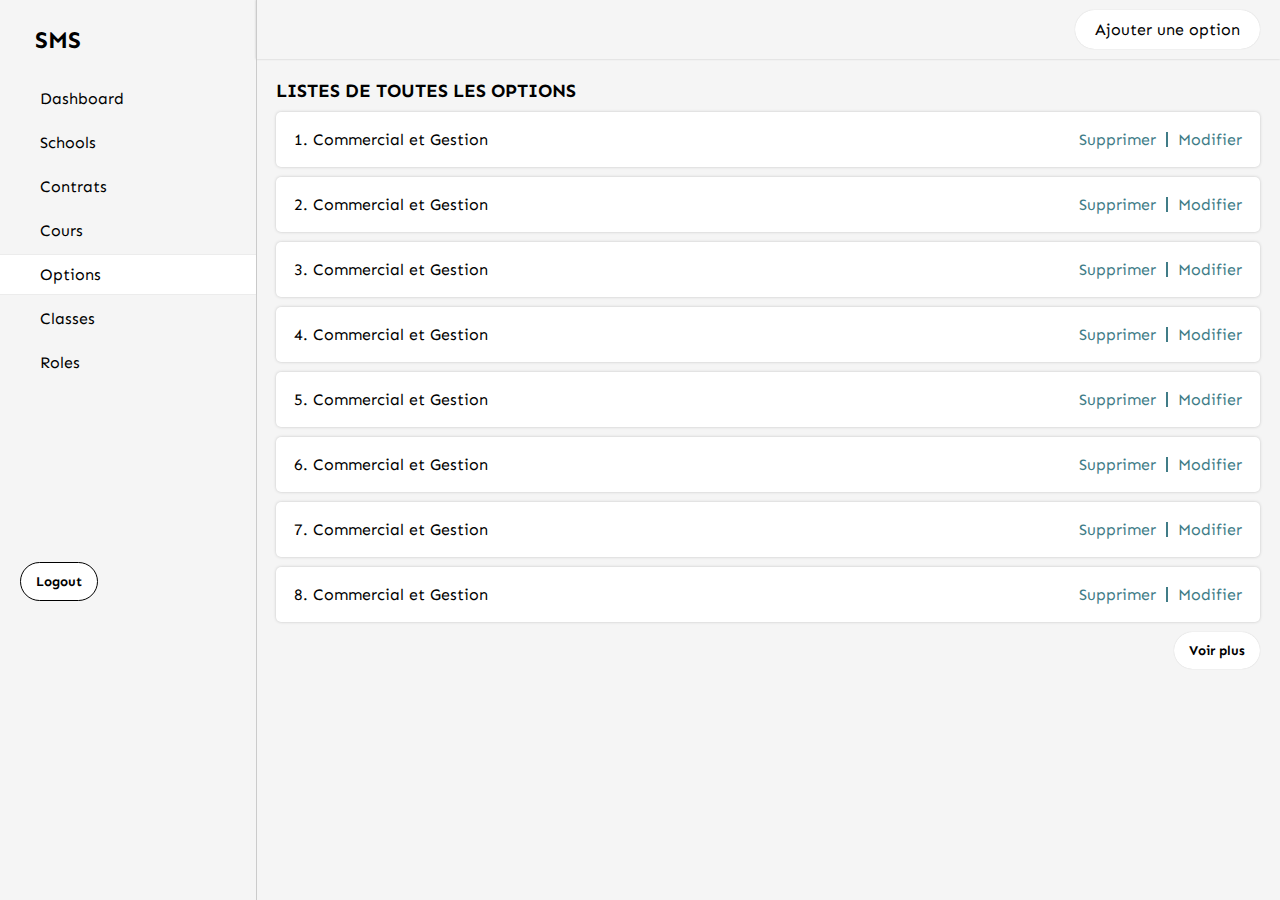
==== index.html @ 4e282e7b "add this to my github 2" ====
<!DOCTYPE html>
<html lang="en">
<head>
    <meta charset="UTF-8">
    <meta name="viewport" content="width=device-width, initial-scale=1.0">
    <link rel="stylesheet" href="index/css/index.css">
    <link rel="stylesheet" href="https://cdnjs.cloudflare.com/ajax/libs/font-awesome/6.4.0/css/all.min.css" integrity="sha512-iecdLmaskl7CVkqkXNQ/ZH/XLlvWZOJyj7Yy7tcenmpD1ypASozpmT/E0iPtmFIB46ZmdtAc9eNBvH0H/ZpiBw==" crossorigin="anonymous" referrerpolicy="no-referrer" />
    <link rel="preconnect" href="https://fonts.googleapis.com">
    <link rel="preconnect" href="https://fonts.gstatic.com" crossorigin>
    <link href="https://fonts.googleapis.com/css2?family=GFS+Neohellenic&family=Maven+Pro&family=Sen:wght@400;700&display=swap" rel="stylesheet">
    <title>Options</title>
</head>
<body>
    <section>
        <div class="left-bloc">
            <h2>SMS</h2>
            <div class="items">
                <div>
                    <i class="fa-solid fa-gauge"></i>
                    <a href="#">Dashboard</a>
                </div>
                <div>
                    <i class="fa-solid fa-school-flag"></i>
                    <a href="#">Schools</a>
                </div>
                <div>
                    <i class="fa-solid fa-file-signature"></i>
                    <a href="#">Contrats</a>
                </div>
                <div>
                    <i class="fa-solid fa-book"></i>
                    <a href="#">Cours</a>
                </div>
                <div class="options">
                    <i class="fa-solid fa-filter"></i>
                    <a href="#">Options</a>
                </div>
                <div>
                    <i class="fa-solid fa-chalkboard-user"></i>
                    <a href="#">Classes</a>
                </div>
                <div>
                    <i class="fa-solid fa-ruler-vertical"></i>
                    <a href="#">Roles</a>
                </div>
                <button class="logout">
                    <i class="fa-solid fa-power-off"></i>
                    <a href="#">Logout</a>
                </button>
            </div>
        </div>
        <div class="right-bloc">
            <div class="header">
                <div class="menu">
                    <i class="fa-solid fa-bars icon"></i>
                    <div class="nav-menu">
                        <div class="items">
                            <div>
                                <i class="fa-solid fa-gauge"></i>
                                <a href="#">Dashboard</a>
                            </div>
                            <div class="school">
                                <i class="fa-solid fa-school-flag"></i>
                                <a href="#">Schools</a>
                            </div>
                            <div>
                                <i class="fa-solid fa-file-signature"></i>
                                <a href="#">Contrats</a>
                            </div>
                            <div>
                                <i class="fa-solid fa-book"></i>
                                <a href="#">Cours</a>
                            </div>
                            <div>
                                <i class="fa-solid fa-filter"></i>
                                <a href="#">Options</a>
                            </div>
                            <div>
                                <i class="fa-solid fa-chalkboard-user"></i>
                                <a href="#">Classes</a>
                            </div>
                            <div>
                                <i class="fa-solid fa-ruler-vertical"></i>
                                <a href="#">Roles</a>
                            </div>
                            <button class="logout">
                                <i class="fa-solid fa-power-off"></i>
                                <a href="#">Logout</a>
                            </button>

                        </div>    
                    </div>
                </div>
                <div class="add-school">
                    <i class="fa-solid fa-circle-plus"></i>
                    <a href="Add/index.html">Ajouter une option</a>
                </div>
            </div>
            <div class="ecole-enregistree">
                <div class="first-item">
                    <h3>LISTES DE TOUTES LES OPTIONS</h3>
                </div>
                <div class="second-item">
                    <div class="allitems">
                        <div class="ecole">
                             <a href="show/index.html">1. Commercial et Gestion</a>
                            <div>
                                <div>
                                    <a href="##">Supprimer</a>
                                    <h2></h2>
                                </div>
                                <div>
                                    <a href="Edit/index.html">Modifier</a>
                                </div>
                            </div>
                        </div>  
                    </div>
                    <div class="allitems">
                        <div class="ecole">
                            <a href="show/index.html">2. Commercial et Gestion</a>
                            <div>
                                <div>
                                    <a href="#">Supprimer</a>
                                    <h2></h2>
                                </div>
                                <div>
                                    <a href="Edit/index.html">Modifier</a>
                                </div>
                            </div>
                        </div>
                    </div>
                    <div class="allitems">
                        <div class="ecole">
                            <a href="show/index.html">3. Commercial et Gestion</a>
                            <div>
                                <div>
                                    <a href="#">Supprimer</a>
                                    <h2></h2>
                                </div>
                                <div>
                                    <a href="Edit/index.html">Modifier</a>
                                </div>
                            </div>
                        </div>
                    </div>
                </div>
                <div class="allitems">
                    <div class="ecole">
                        <a href="show/index.html">4. Commercial et Gestion</a>
                        <div>
                            <div>
                                <a href="#">Supprimer</a>
                            </div>
                            <div>
                                <h2></h2>
                            </div>
                            <div>
                                <a href="Edit/index.html">Modifier</a>
                            </div>
                        </div>
                    </div>
                </div>
                <div class="allitems">
                    <div class="ecole">
                        <a href="show/index.html">5. Commercial et Gestion</a>
                        <div>
                            <div>
                                <a href="#">Supprimer</a>
                            </div>
                            <div>
                                <h2></h2>
                            </div>
                            <div>
                                <a href="Edit/index.html">Modifier</a>
                            </div>
                        </div>
                    </div>
                </div>
                <div class="allitems">
                    <div class="ecole">
                        <a href="show/index.html">6. Commercial et Gestion</a>
                        <div>
                            <div>
                                <a href="#">Supprimer</a>
                            </div>
                            <div>
                                <h2></h2>
                            </div>
                            <div>
                                <a href="Edit/index.html">Modifier</a>
                            </div>
                        </div>
                    </div>
                </div>
                <div class="allitems">
                    <div class="ecole">
                        <a href="show/index.html">7. Commercial et Gestion</a>
                        <div>
                            <div>
                                <a href="#">Supprimer</a>
                            </div>
                            <div>
                                <h2></h2>
                            </div>
                            <div>
                                <a href="Edit/index.html">Modifier</a>
                            </div>
                        </div>
                    </div>
                </div>
                <div class="allitems">
                    <div class="ecole">
                        <a href="show/index.html">8. Commercial et Gestion</a>
                        <div>
                            <div>
                                <a href="#">Supprimer</a>
                            </div>
                            <div>
                                <h2></h2>
                            </div>
                            <div>
                                <a href="Edit/index.html">Modifier</a>
                            </div>
                        </div>
                    </div>
                </div>
                <button class="voir-plus">
                    <i class="fa-solid fa-circle-plus"></i>
                    <a href="#">Voir plus</a>
                </button> 
            </div>    
        </div>
    </section>

    <script async src="index/js/app.js"></script>
    
</body>
</html>
---- index/css/index.css ----
:root {
  --green: green;
  --gray: #c4c4c4;
  --bluehover: #94bfe9;
  --principalcolor: #f5f5f5;
  --principalcoloropacity:#d4e2efa2;
  --blueColor: #407c87;
  --blackColor: #000;
  --whiteColor: #fff;
}

body {
  width: 100%;
  font-size: 16px;
  font-family: "Sen", sans-serif;
  background-color: var(--principalcolor);
}

section {
  display: grid;
  grid-template-columns: 20% auto;
}

.left-bloc {
  height: 100vh;
  background-color: var(--principalcolor);
  box-shadow: 0px 0px 1px 0px var(--blackColor);
}
.left-bloc h2 {
  padding-left: 35px;
  margin-top: 25px;
}
.left-bloc .items {
  margin-top: 25px;
}
.left-bloc .items div {
  display: flex;
  flex-direction: row;
  align-items: center;
  gap: 10px;
  padding: 10px;
  margin-top: 5px;
  padding-left: 30px;
}
.left-bloc .items div:hover {
  background-color: var(--whiteColor);
  box-shadow: 0px 0px 1px 0px var(--gray);
}
.left-bloc .items .options {
  padding: 10px;
  padding-left: 30px;
  background-color: var(--whiteColor);
  box-shadow: 0px 0px 1px 0px var(--gray);
}

.header {
  padding: 10px;
  padding-right: 20px;
  padding-left: 20px;
  display: flex;
  flex-direction: row;
  align-items: center;
  justify-content: space-between;
  box-shadow: 0px 0px 2px 0px var(--gray);
}
.header .menu i {
  display: none;
  font-size: 20px;
  cursor: pointer;
}
.header .menu .nav-menu {
  position: absolute;
  left: 0;
  top: 60px;
  width: 230px;
  height: 100vh;
  margin-left: -100%;
  display: none;
  transition: all 0.5s ease;
  border-top-right-radius: 5px;
  box-shadow: 0px 0px 3px 0px var(--gray);
  background-color: var(--whiteColor);
}
.header .menu .nav-menu .items {
  margin-top: 25px;
}
.header .menu .nav-menu .items div {
  display: flex;
  flex-direction: row;
  align-items: center;
  gap: 10px;
  padding: 10px;
  margin-top: 5px;
  padding-left: 30px;
}
.header .menu .nav-menu .items div:hover {
  background-color: var(--principalcolor);
  box-shadow: 0px 0px 1px 0px var(--gray);
  
}
.header .menu .nav-menu .items .school {
  padding: 10px;
  padding-left: 30px;
  background-color: var(--principalcolor);
  box-shadow: 0px 0px 1px 0px var(--gray);
  
}
.header .menu .nav-menu .items .logout {
  margin-top: 100px;
}
.header .menu .nav-menu .items .logout i {
  font-size: 16px;
}
.header .add-school {
  padding: 10px 20px;
  border-radius: 20px;
  background-color: var(--whiteColor);
  box-shadow: 0px 0px 1px 0px var(--gray);
}

.ecole-enregistree {
  padding: 20px;
}
.ecole-enregistree .first-item {
  display: flex;
  flex-direction: row;
  align-items: center;
  justify-content: space-between;
}
.ecole-enregistree .first-item div {
  display: flex;
  flex-direction: row;
  align-items: center;
  gap: 10px;
}
.ecole-enregistree .first-item div p {
  color: var(--gray);
}

.allitems {
  padding: 10px;
  margin-top: 10px;
  border-radius: 5px;
  background-color: var(--whiteColor);
  box-shadow: 0px 0px 3px 0px var(--gray);
}
.allitems .ecole {
  display: flex;
  flex-direction: row;
  align-items: center;
  justify-content: space-between;
  padding: 8px;
}
.allitems .ecole div {
  display: flex;
  flex-direction: row;
  align-items: center;
  gap: 10px;
}
.allitems .ecole div a {
  color: var(--blueColor);
}
.allitems .ecole div div h2 {
  height: 15px;
  border: 1px solid var(--blueColor);
}

*,
::before,
::after {
  margin: 0;
  padding: 0;
  box-sizing: border-box;
}

a {
  color: var(--blackColor);
  text-decoration: none;
}

.header_items i {
  font-size: 1.2rem;
}

.logout, .voir-plus {
  border: 1px solid var(--blackColor);
  border-radius: 20px;
  margin-top: 180px;
  margin-left: 20px;
  padding: 10px 15px;
  font-family: "Sen", sans-serif;
  font-weight: bolder;
  background-color: var(--whiteColor);
}

.voir-plus {
  margin-top: 10px;
  border: none;
  float: right;
  box-shadow: 0px 0px 1px 0px var(--gray);
  margin-left: 0;
  margin-bottom: 10px;
}

img {
  border-radius: 50%;
  border: 2px solid var(--white);
  width: 25px;
  border: 1px solid var(--blackColor);
}

@media screen and (max-width: 978px) and (max-width: 900px) {
  .header .menu i {
    display: initial;
  }
  .header .menu .nav-menu {
    display: initial;
  }
  .header .menu .mobile-menu {
    margin-left: 0;
  }
  section {
    display: grid;
    grid-template-columns: auto;
  }
  .left-bloc {
    display: none;
  }
}
@media (max-width: 480px) {
  .allitems .ecole {
    display: flex;
    flex-direction: column;
    gap: 8px;
    align-items: start;
  }
  .allitems .ecole div {
    display: flex;
    justify-content: flex-end;
  }
  .header {
    padding-right: 10px;
    padding-left: 10px;
  }
  .ecole-enregistree {
    padding: 10px;
  }
  .allitems .items .logout {
    margin-bottom: 10px;
  }
}/*# sourceMappingURL=index.css.map */
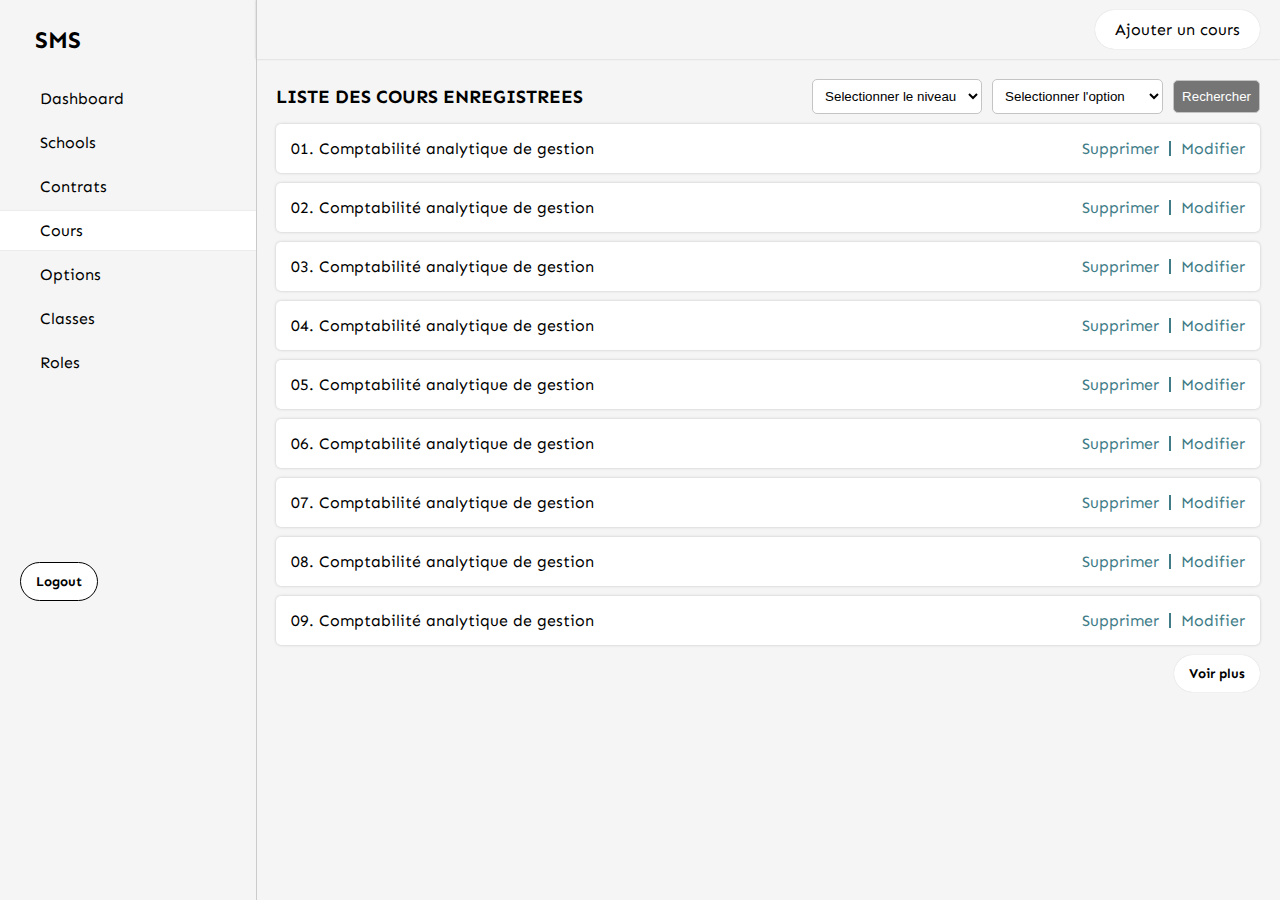
==== commit 6cf42417: "add this to my github 2" ====
--- a/index.html
+++ b/index.html
@@ -3,12 +3,12 @@
 <head>
     <meta charset="UTF-8">
     <meta name="viewport" content="width=device-width, initial-scale=1.0">
-    <link rel="stylesheet" href="index/css/index.css">
+    <link rel="stylesheet" href="css/index.css">
     <link rel="stylesheet" href="https://cdnjs.cloudflare.com/ajax/libs/font-awesome/6.4.0/css/all.min.css" integrity="sha512-iecdLmaskl7CVkqkXNQ/ZH/XLlvWZOJyj7Yy7tcenmpD1ypASozpmT/E0iPtmFIB46ZmdtAc9eNBvH0H/ZpiBw==" crossorigin="anonymous" referrerpolicy="no-referrer" />
     <link rel="preconnect" href="https://fonts.googleapis.com">
     <link rel="preconnect" href="https://fonts.gstatic.com" crossorigin>
     <link href="https://fonts.googleapis.com/css2?family=GFS+Neohellenic&family=Maven+Pro&family=Sen:wght@400;700&display=swap" rel="stylesheet">
-    <title>Options</title>
+    <title>School</title>
 </head>
 <body>
     <section>
@@ -27,11 +27,11 @@
                     <i class="fa-solid fa-file-signature"></i>
                     <a href="#">Contrats</a>
                 </div>
-                <div>
+                <div class="course-link">
                     <i class="fa-solid fa-book"></i>
                     <a href="#">Cours</a>
                 </div>
-                <div class="options">
+                <div>
                     <i class="fa-solid fa-filter"></i>
                     <a href="#">Options</a>
                 </div>
@@ -59,7 +59,7 @@
                                 <i class="fa-solid fa-gauge"></i>
                                 <a href="#">Dashboard</a>
                             </div>
-                            <div class="school">
+                            <div >
                                 <i class="fa-solid fa-school-flag"></i>
                                 <a href="#">Schools</a>
                             </div>
@@ -67,7 +67,7 @@
                                 <i class="fa-solid fa-file-signature"></i>
                                 <a href="#">Contrats</a>
                             </div>
-                            <div>
+                            <div class="course-link">
                                 <i class="fa-solid fa-book"></i>
                                 <a href="#">Cours</a>
                             </div>
@@ -91,139 +91,163 @@
                         </div>    
                     </div>
                 </div>
-                <div class="add-school">
+                <div class="add-course">
                     <i class="fa-solid fa-circle-plus"></i>
-                    <a href="Add/index.html">Ajouter une option</a>
+                    <a href="add/add.html">Ajouter un cours</a>
                 </div>
             </div>
-            <div class="ecole-enregistree">
+            <div class="cours-enregistree">
                 <div class="first-item">
-                    <h3>LISTES DE TOUTES LES OPTIONS</h3>
+                    <h3>LISTE DES COURS ENREGISTREES</h3>
+                    <div class="filtre">
+                        <select name="niveau" id="niveau">
+                            <option value="">Selectionner le niveau</option>
+                            <option value="7ème">7ème</option>
+                            <option value="8ème">8ème</option>
+                            <option value="1ère">1ère</option>
+                            <option value="2ème">2ème</option>
+                            <option value="3ème">3ème</option>
+                            <option value="4ème">4ème</option>
+                        </select>
+                        <select name="niveau" id="niveau">
+                            <option value="">Selectionner l'option</option>
+                            <option value="Commercial et gestion">Commercial et gestion</option>
+                            <option value="Mecanique generale">Mecanique generale</option>
+                            <option value="Technique sociale">Technique sociale</option>
+                            <option value="Biologie chimie">Biologie chimie</option>
+                            <option value="Nutrition">Nutrition</option>
+
+                        </select>
+                        <button>Rechercher</button>
+                    </div>
                 </div>
                 <div class="second-item">
                     <div class="allitems">
-                        <div class="ecole">
-                             <a href="show/index.html">1. Commercial et Gestion</a>
-                            <div>
-                                <div>
-                                    <a href="##">Supprimer</a>
-                                    <h2></h2>
-                                </div>
-                                <div>
-                                    <a href="Edit/index.html">Modifier</a>
-                                </div>
-                            </div>
-                        </div>  
-                    </div>
-                    <div class="allitems">
-                        <div class="ecole">
-                            <a href="show/index.html">2. Commercial et Gestion</a>
-                            <div>
-                                <div>
-                                    <a href="#">Supprimer</a>
-                                    <h2></h2>
-                                </div>
-                                <div>
-                                    <a href="Edit/index.html">Modifier</a>
-                                </div>
-                            </div>
-                        </div>
-                    </div>
-                    <div class="allitems">
-                        <div class="ecole">
-                            <a href="show/index.html">3. Commercial et Gestion</a>
-                            <div>
-                                <div>
-                                    <a href="#">Supprimer</a>
-                                    <h2></h2>
-                                </div>
-                                <div>
-                                    <a href="Edit/index.html">Modifier</a>
-                                </div>
-                            </div>
-                        </div>
-                    </div>
-                </div>
-                <div class="allitems">
-                    <div class="ecole">
-                        <a href="show/index.html">4. Commercial et Gestion</a>
-                        <div>
-                            <div>
-                                <a href="#">Supprimer</a>
-                            </div>
-                            <div>
-                                <h2></h2>
-                            </div>
-                            <div>
-                                <a href="Edit/index.html">Modifier</a>
-                            </div>
-                        </div>
-                    </div>
-                </div>
-                <div class="allitems">
-                    <div class="ecole">
-                        <a href="show/index.html">5. Commercial et Gestion</a>
-                        <div>
-                            <div>
-                                <a href="#">Supprimer</a>
-                            </div>
-                            <div>
-                                <h2></h2>
-                            </div>
-                            <div>
-                                <a href="Edit/index.html">Modifier</a>
-                            </div>
-                        </div>
-                    </div>
-                </div>
-                <div class="allitems">
-                    <div class="ecole">
-                        <a href="show/index.html">6. Commercial et Gestion</a>
-                        <div>
-                            <div>
-                                <a href="#">Supprimer</a>
-                            </div>
-                            <div>
-                                <h2></h2>
-                            </div>
-                            <div>
-                                <a href="Edit/index.html">Modifier</a>
-                            </div>
-                        </div>
-                    </div>
-                </div>
-                <div class="allitems">
-                    <div class="ecole">
-                        <a href="show/index.html">7. Commercial et Gestion</a>
-                        <div>
-                            <div>
-                                <a href="#">Supprimer</a>
-                            </div>
-                            <div>
-                                <h2></h2>
-                            </div>
-                            <div>
-                                <a href="Edit/index.html">Modifier</a>
-                            </div>
-                        </div>
-                    </div>
-                </div>
-                <div class="allitems">
-                    <div class="ecole">
-                        <a href="show/index.html">8. Commercial et Gestion</a>
-                        <div>
-                            <div>
-                                <a href="#">Supprimer</a>
-                            </div>
-                            <div>
-                                <h2></h2>
-                            </div>
-                            <div>
-                                <a href="Edit/index.html">Modifier</a>
-                            </div>
-                        </div>
-                    </div>
-                </div>
+                        <div class="cours">
+                            <a href="show/show.html">01. Comptabilité analytique de gestion</a>
+                            <div>
+                                <div>
+                                    <a href="#">Supprimer</a>
+                                    <h2></h2>
+                                </div>
+                                <div>
+                                    <a href="edit/edit.html">Modifier</a>
+                                </div>
+                            </div>
+                        </div>
+                    </div>
+                    <div class="allitems">
+                        <div class="cours">
+                            <a href="show/show.html">02. Comptabilité analytique de gestion</a>
+                            <div>
+                                <div>
+                                    <a href="#">Supprimer</a>
+                                    <h2></h2>
+                                </div>
+                                <div>
+                                    <a href="edit/edit.html">Modifier</a>
+                                </div>
+                            </div>
+                        </div>
+                    </div>
+                    <div class="allitems">
+                        <div class="cours">
+                            <a href="show/show.html">03. Comptabilité analytique de gestion</a>
+                            <div>
+                                <div>
+                                    <a href="#">Supprimer</a>
+                                    <h2></h2>
+                                </div>
+                                <div>
+                                    <a href="edit/edit.html">Modifier</a>
+                                </div>
+                            </div>
+                        </div>
+                    </div>
+                    <div class="allitems">
+                        <div class="cours">
+                            <a href="show/show.html">04. Comptabilité analytique de gestion</a>
+                            <div>
+                                <div>
+                                    <a href="#">Supprimer</a>
+                                    <h2></h2>
+                                </div>
+                                <div>
+                                    <a href="edit/edit.html">Modifier</a>
+                                </div>
+                            </div>
+                        </div>
+                    </div>
+                    <div class="allitems">
+                        <div class="cours">
+                            <a href="show/show.html">05. Comptabilité analytique de gestion</a>
+                            <div>
+                                <div>
+                                    <a href="#">Supprimer</a>
+                                    <h2></h2>
+                                </div>
+                                <div>
+                                    <a href="edit/edit.html">Modifier</a>
+                                </div>
+                            </div>
+                        </div>
+                    </div>
+                    <div class="allitems">
+                        <div class="cours">
+                            <a href="show/show.html">06. Comptabilité analytique de gestion</a>
+                            <div>
+                                <div>
+                                    <a href="#">Supprimer</a>
+                                    <h2></h2>
+                                </div>
+                                <div>
+                                    <a href="edit/edit.html">Modifier</a>
+                                </div>
+                            </div>
+                        </div>
+                    </div>
+                    <div class="allitems">
+                        <div class="cours">
+                            <a href="show/show.html">07. Comptabilité analytique de gestion</a>
+                            <div>
+                                <div>
+                                    <a href="#">Supprimer</a>
+                                    <h2></h2>
+                                </div>
+                                <div>
+                                    <a href="edit/edit.html">Modifier</a>
+                                </div>
+                            </div>
+                        </div>
+                    </div>
+                    <div class="allitems">
+                        <div class="cours">
+                            <a href="show/show.html">08. Comptabilité analytique de gestion</a>
+                            <div>
+                                <div>
+                                    <a href="#">Supprimer</a>
+                                    <h2></h2>
+                                </div>
+                                <div>
+                                    <a href="edit/edit.html">Modifier</a>
+                                </div>
+                            </div>
+                        </div>
+                    </div>
+                    <div class="allitems">
+                        <div class="cours">
+                            <a href="show/show.html">09. Comptabilité analytique de gestion</a>
+                            <div>
+                                <div>
+                                    <a href="#">Supprimer</a>
+                                    <h2></h2>
+                                </div>
+                                <div>
+                                    <a href="edit/edit.html">Modifier</a>
+                                </div>
+                            </div>
+                        </div>
+                    </div>
                 <button class="voir-plus">
                     <i class="fa-solid fa-circle-plus"></i>
                     <a href="#">Voir plus</a>
--- a/css/index.css
+++ b/css/index.css
@@ -0,0 +1,290 @@
+:root {
+  --green: green;
+  --gray: #c4c4c4;
+  --bluehover: #94bfe9;
+  --principalcolor: #f5f5f5;
+  --principalcoloropacity:#d4e2efa2;
+  --blueColor: #407c87;
+  --blackColor: #000;
+  --whiteColor: #fff;
+}
+
+body {
+  width: 100%;
+  font-size: 16px;
+  font-family: "Sen", sans-serif;
+  background-color: var(--principalcolor);
+}
+
+section {
+  display: grid;
+  grid-template-columns: 20% auto;
+}
+
+.left-bloc {
+  height: 100vh;
+  background-color: var(--principalcolor);
+  box-shadow: 0px 0px 1px 0px var(--blackColor);
+}
+.left-bloc h2 {
+  padding-left: 35px;
+  margin-top: 25px;
+}
+.left-bloc .items {
+  margin-top: 25px;
+}
+.left-bloc .items div {
+  display: flex;
+  flex-direction: row;
+  align-items: center;
+  gap: 10px;
+  padding: 10px;
+  margin-top: 5px;
+  padding-left: 30px;
+}
+.left-bloc .items div:hover {
+  background-color: var(--whiteColor);
+  box-shadow: 0px 0px 1px 0px var(--gray);
+}
+.left-bloc .items .course-link {
+  padding: 10px;
+  padding-left: 30px;
+  background-color: var(--whiteColor);
+  box-shadow: 0px 0px 1px 0px var(--gray);
+}
+
+.header {
+  padding: 10px;
+  padding-right: 20px;
+  padding-left: 20px;
+  display: flex;
+  flex-direction: row;
+  align-items: center;
+  justify-content: space-between;
+  box-shadow: 0px 0px 2px 0px var(--gray);
+}
+.header .menu i {
+  display: none;
+  font-size: 20px;
+  cursor: pointer;
+}
+.header .menu .nav-menu {
+  position: absolute;
+  left: 0;
+  top: 60px;
+  width: 230px;
+  height: 100vh;
+  margin-left: -100%;
+  display: none;
+  transition: all 0.5s ease;
+  border-top-right-radius: 5px;
+  box-shadow: 0px 0px 3px 0px var(--gray);
+  background-color: var(--whiteColor);
+}
+.header .menu .nav-menu .items {
+  margin-top: 25px;
+}
+.header .menu .nav-menu .items div {
+  display: flex;
+  flex-direction: row;
+  align-items: center;
+  gap: 10px;
+  padding: 10px;
+  margin-top: 5px;
+  padding-left: 30px;
+}
+.header .menu .nav-menu .items div:hover {
+  background-color: var(--principalcolor);
+  box-shadow: 0px 0px 1px 0px var(--gray);
+}
+.header .menu .nav-menu .items .course-link {
+  padding: 10px;
+  padding-left: 30px;
+  background-color: var(--principalcolor);
+  box-shadow: 0px 0px 1px 0px var(--gray);
+}
+.header .menu .nav-menu .items .logout {
+  margin-top: 100px;
+}
+.header .menu .nav-menu .items .logout i {
+  font-size: 16px;
+}
+.header .add-course {
+  padding: 10px 20px;
+  border-radius: 20px;
+  background-color: var(--whiteColor);
+  box-shadow: 0px 0px 1px 0px var(--gray);
+}
+
+.cours-enregistree {
+  padding: 20px;
+}
+.cours-enregistree .first-item {
+  display: flex;
+  flex-direction: row;
+  align-items: center;
+  justify-content: space-between;
+}
+.cours-enregistree .first-item div {
+  display: flex;
+  flex-direction: row;
+  align-items: center;
+  gap: 10px;
+}
+.cours-enregistree .first-item div p {
+  color: var(--gray);
+}
+
+.allitems {
+  padding: 15px;
+  margin-top: 10px;
+  border-radius: 5px;
+  background-color: var(--whiteColor);
+  box-shadow: 0px 0px 3px 0px var(--gray);
+}
+.allitems .active {
+  display: flex;
+  flex-direction: row;
+  align-items: center;
+  gap: 8px;
+  justify-content: flex-end;
+}
+.allitems .active a {
+  color: var(--gray);
+}
+.allitems .active h4 {
+  width: 8px;
+  height: 8px;
+  background-color: var(--green);
+  border-radius: 50%;
+}
+.allitems .cours {
+  display: flex;
+  flex-direction: row;
+  align-items: center;
+  justify-content: space-between;
+}
+.allitems .cours div {
+  display: flex;
+  flex-direction: row;
+  align-items: center;
+  gap: 10px;
+}
+.allitems .cours div a {
+  color: var(--blueColor);
+}
+.allitems .cours div div h2 {
+  height: 15px;
+  border: 1px solid var(--blueColor);
+}
+
+*,
+::before,
+::after {
+  margin: 0;
+  padding: 0;
+  box-sizing: border-box;
+}
+
+a {
+  color: var(--blackColor);
+  text-decoration: none;
+}
+
+.header_items i {
+  font-size: 1.2rem;
+}
+
+.logout, .voir-plus {
+  border: 1px solid var(--blackColor);
+  border-radius: 20px;
+  margin-top: 180px;
+  margin-left: 20px;
+  padding: 10px 15px;
+  font-family: "Sen", sans-serif;
+  font-weight: bolder;
+  background-color: var(--whiteColor);
+}
+
+.voir-plus {
+  margin-top: 10px;
+  border: none;
+  float: right;
+  box-shadow: 0px 0px 1px 0px var(--gray);
+  margin-left: 0;
+  margin-bottom: 10px;
+}
+
+img {
+  border-radius: 50%;
+  border: 2px solid var(--white);
+  width: 25px;
+  border: 1px solid var(--blackColor);
+}
+
+select {
+  background-color: var(--whiteColor);
+  border-radius: 5px;
+  border: 0.5px solid var(--gray);
+  padding: 8px;
+}
+
+button {
+  background-color: rgba(0, 0, 0, 0.521);
+  color: var(--whiteColor);
+  border-radius: 5px;
+  border: 0.5px solid var(--gray);
+  padding: 8px;
+}
+
+@media screen and (max-width: 978px) and (max-width: 900px) {
+  .header .menu i {
+    display: initial;
+  }
+  .header .menu .nav-menu {
+    display: initial;
+  }
+  .header .menu .mobile-menu {
+    margin-left: 0;
+  }
+  section {
+    display: grid;
+    grid-template-columns: auto;
+  }
+  .left-bloc {
+    display: none;
+  }
+}
+@media (max-width: 768px) {
+  .cours-enregistree {
+    padding: 10px;
+  }
+  .cours-enregistree .first-item {
+    display: grid;
+  }
+  .cours-enregistree .first-item h3 {
+    margin-bottom: 10px;
+  }
+}
+@media (max-width: 480px) {
+  .allitems .cours {
+    display: flex;
+    flex-direction: column;
+    gap: 8px;
+    align-items: start;
+  }
+  .allitems .cours div {
+    display: flex;
+    justify-content: flex-end;
+  }
+  .header {
+    padding-right: 10px;
+    padding-left: 10px;
+  }
+  .cours-enregistree {
+    padding: 10px;
+  }
+  .allitems .items .logout {
+    margin-bottom: 10px;
+  }
+}/*# sourceMappingURL=index.css.map */